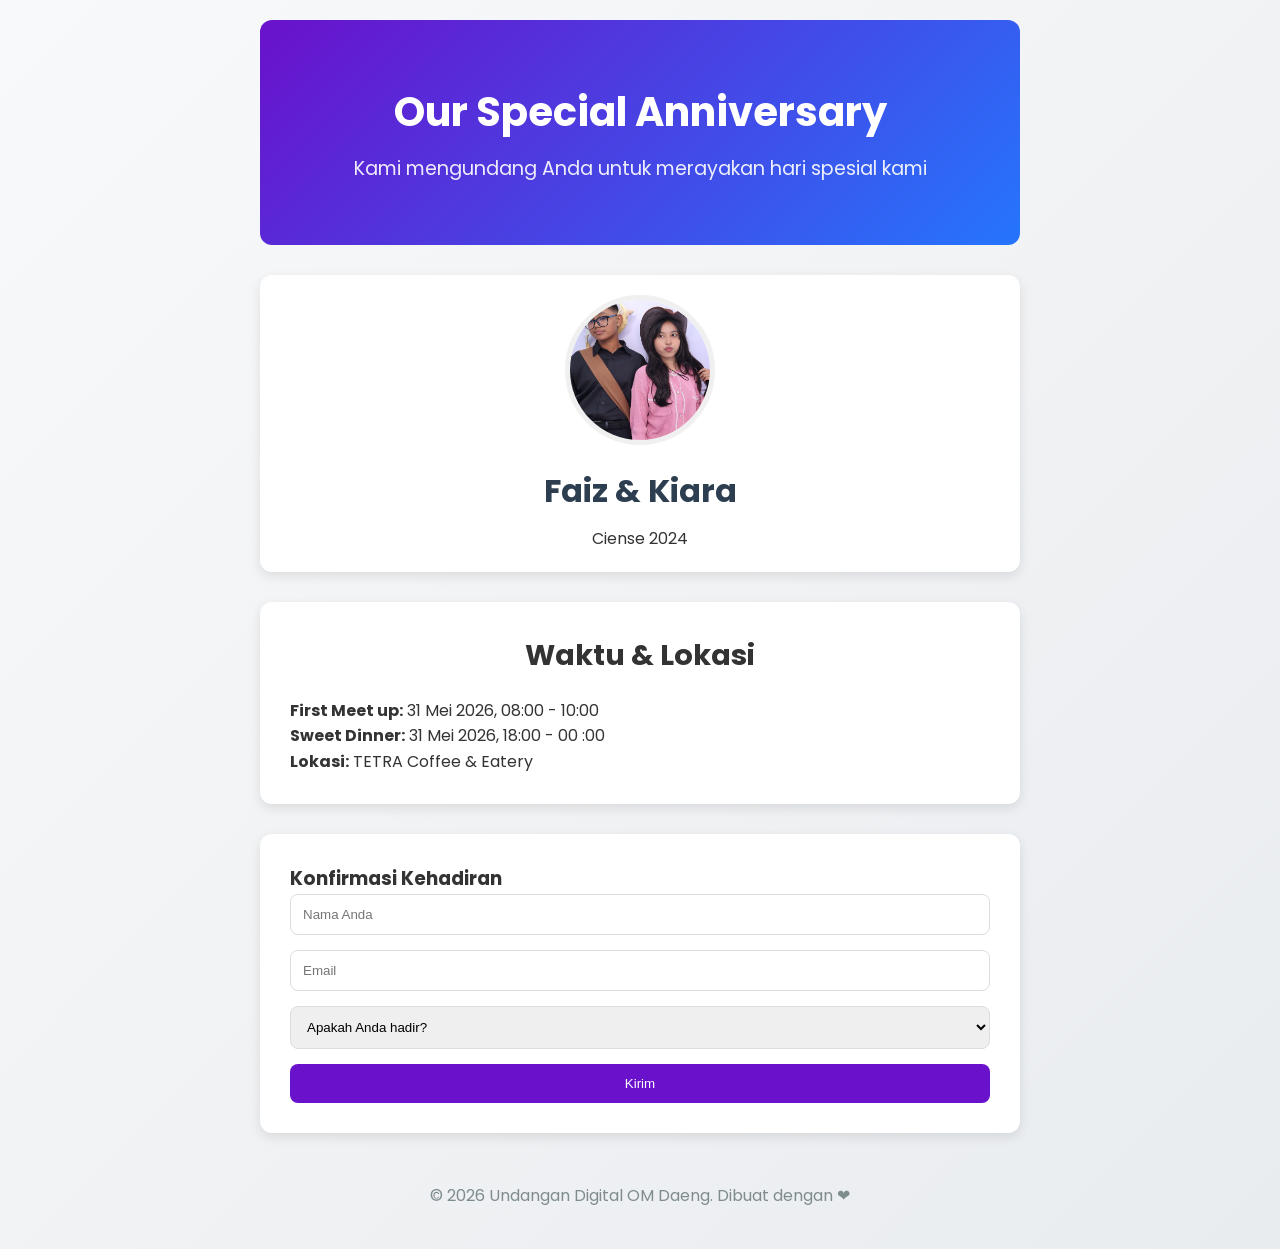
==== index.html @ e6935efb "Rename index.html. to index.html" ====
<!DOCTYPE html>
<html lang="en">
<head>
<meta charset="UTF-8" />
<meta name="viewport" content="width=device-width,
initial-scale=1.0" />
<title>Undangan Digital</title>
<link rel="stylesheet" href="style.css" />
<link href="https://fonts.googleapis.com/css2?family
=Poppins:wght@300;400;600&display=swap" rel
="stylesheet" />
</head>

<body>
<div class="container">
    <header class="hero">
        <h1>Our Special Anniversary </h1>
        <p>Kami mengundang Anda untuk merayakan hari spesial
        kami</p>
    </header>

    <section class="couple">
        <div class="photo">
        <img src="paizs .jpg" alt="Foto Pasangan">
</div>

        <h2>Faiz & Kiara</h2>
        <p>Ciense 2024</p>
    </section>

    <section class="event-details">
        <h3>Waktu & Lokasi</h3>
        <p><strong>First Meet up:</strong> 31 Mei 2026, 08:00 -
        10:00</p>
        <p><strong>Sweet Dinner:</strong> 31 Mei 2026, 18:00 - 00
        :00</p>
        <p><strong>Lokasi:</strong> TETRA Coffee & Eatery </p>
    </section>

    <section class="rsvp">
        <h3>Konfirmasi Kehadiran</h3>
        <form id="rsvpForm">
            <input type="text" id="name" placeholder="Nama Anda" required />
            <input type="email" id="email" placeholder="Email"
            required />
            <select id="attendance" required>
    <option value="">Apakah Anda hadir?</option>
    <option value="hadir">Hadir</option>
    <option value="tidak hadir">Tidak Hadir</option>
</select>

<button type="submit">Kirim</button>
</form>
</section>

<footer>
    <p>&copy; 2026 Undangan Digital OM Daeng. Dibuat
    dengan ❤</p>
</footer>
</div>

<script src="script.js"></script>
</body>
</html>
---- style.css ----
/* Reset & Base Styles */
* {
  margin: 0;
  padding: 0;
  box-sizing: border-box;
}

body {
  font-family: 'Poppins', sans-serif;
  background: linear-gradient(135deg, #f8f9fa, #e9ecef);
  color: #333;
  line-height: 1.6;
}

.container {
  max-width: 800px;
  margin: 0 auto;
  padding: 20px;
}

/* Header Hero */
.hero {
  text-align: center;
  padding: 60px 20px;
  background: linear-gradient(135deg, #6a11cb, #2575fc);
  color: white;
  border-radius: 12px;
  margin-bottom: 30px;
}

.hero h1 {
  font-size: 2.5rem;
  margin-bottom: 10px;
}

.hero p {
  font-size: 1.2rem;
  opacity: 0.9;
}

/* Couple Section */
.couple {
  text-align: center;
  padding: 20px;
  background: white;
  border-radius: 12px;
  box-shadow: 0 4px 12px rgba(0,0,0,0.1);
  margin-bottom: 30px;
}

.photo {
  width: 150px;
  height: 150px;
  margin: 0 auto 20px;
  border-radius: 50%;
  border: 5px solid #f0f0f0;
  overflow: hidden; /* Biar foto raksasa nggak tumpah keluar */
  display: flex;
  justify-content: center;
  align-items: center;
  background: #ddd;
}

.photo img {
  width: 100%;
  height: 100%;
  object-fit: cover; /* Biar foto proporsional */
}

.couple h2 {
  font-size: 2rem;
  color: #2c3e50;
  margin-bottom: 10px;
}

/* Event Details */
.event-details {
  background: white;
  padding: 30px;
  border-radius: 12px;
  box-shadow: 0 4px 12px rgba(0,0,0,0.1);
  margin-bottom: 30px;
}

.event-details h3 {
  font-size: 1.8rem;
  margin-bottom: 20px;
  text-align: center;
}

/* RSVP Form */
.rsvp {
  background: white;
  padding: 30px;
  border-radius: 12px;
  box-shadow: 0 4px 12px rgba(0,0,0,0.1);
  margin-bottom: 30px;
}

#rsvpForm {
  display: flex;
  flex-direction: column;
  gap: 15px;
}

#rsvpForm input, #rsvpForm select {
  padding: 12px;
  border: 1px solid #ddd;
  border-radius: 8px;
}

#rsvpForm button {
  padding: 12px;
  background: #6a11cb;
  color: white;
  border: none;
  border-radius: 8px;
  cursor: pointer;
}

#rsvpForm button:hover {
  background: #520ea1;
}

/* Footer */
footer {
  text-align: center;
  padding: 20px;
  color: #7f8c8d;
}

/* Responsive (Tampilan HP) */
@media (max-width: 600px) {
  .hero h1 { font-size: 2rem; }
  .photo {
    width: 120px;
    height: 120px;
  }
  .couple h2 { font-size: 1.8rem; }
}
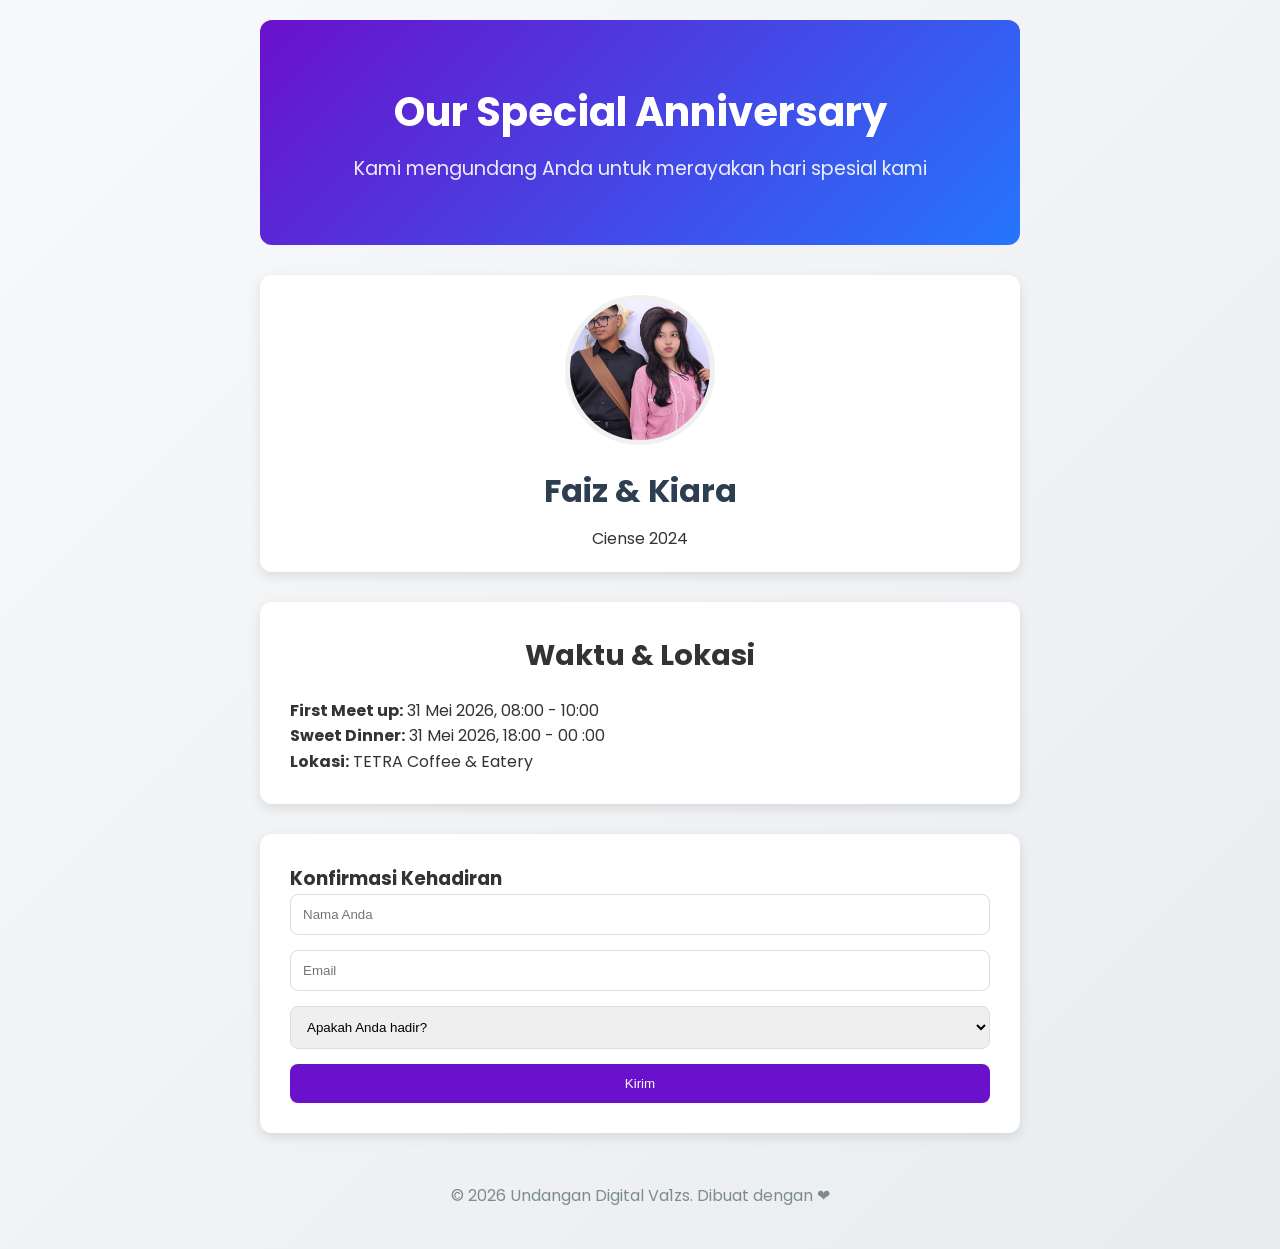
==== commit ecf171ef: "Update index.html" ====
--- a/index.html
+++ b/index.html
@@ -54,7 +54,7 @@
 </section>
 
 <footer>
-    <p>&copy; 2026 Undangan Digital OM Daeng. Dibuat
+    <p>&copy; 2026 Undangan Digital Va1zs. Dibuat
     dengan ❤</p>
 </footer>
 </div>
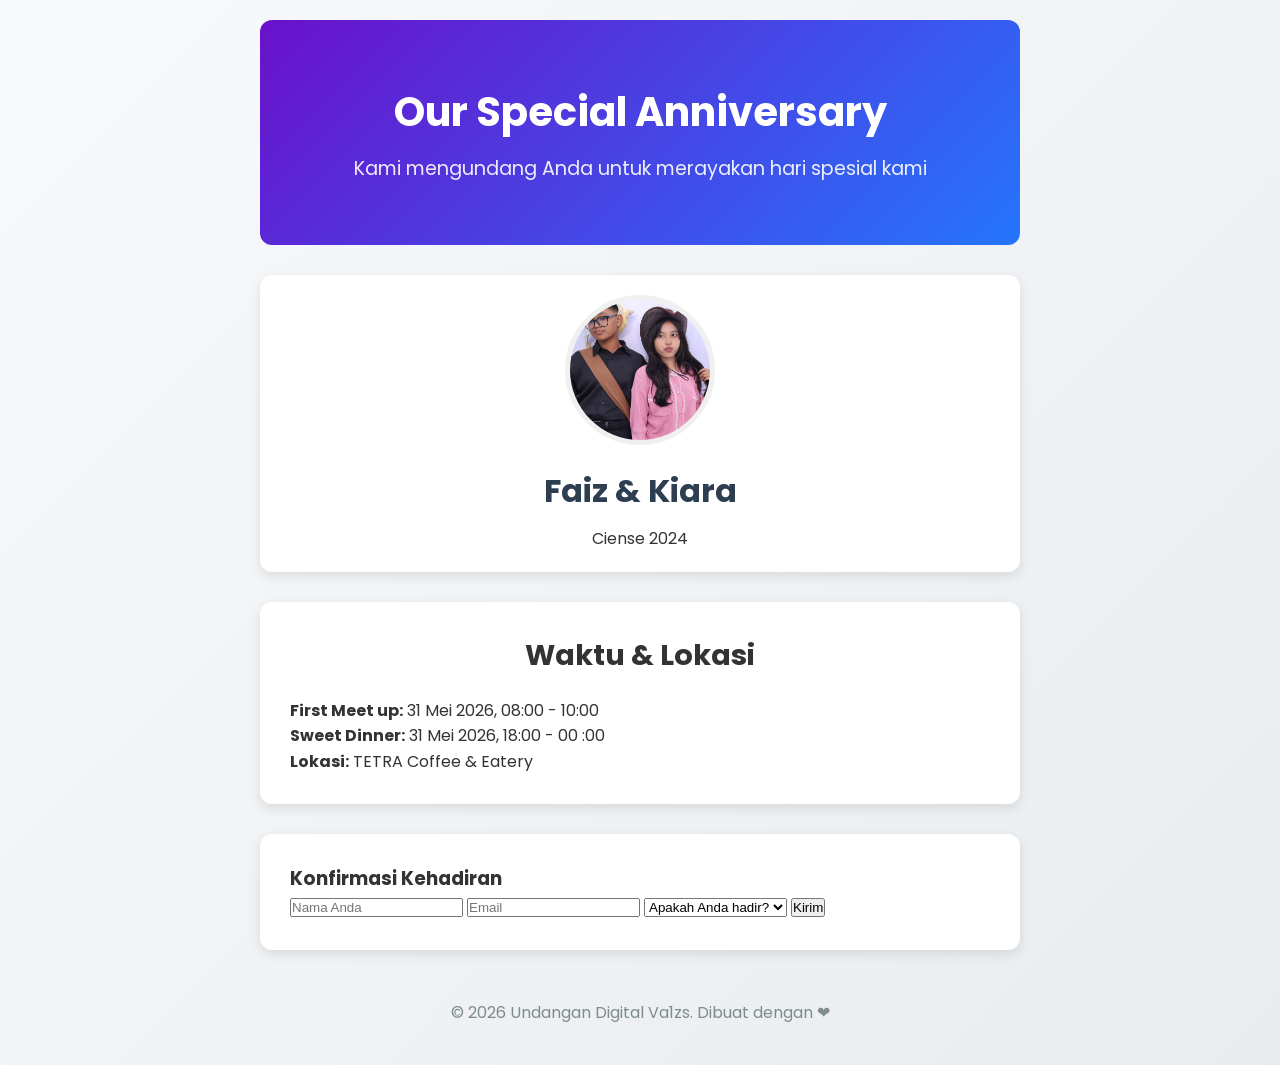
==== commit c33c16c6: "Update index.html" ====
--- a/index.html
+++ b/index.html
@@ -39,7 +39,8 @@
 
     <section class="rsvp">
         <h3>Konfirmasi Kehadiran</h3>
-        <form id="rsvpForm">
+        <form action="https://formspree.io/f/xgorjrgw" method="POST">
+
             <input type="text" id="name" placeholder="Nama Anda" required />
             <input type="email" id="email" placeholder="Email"
             required />
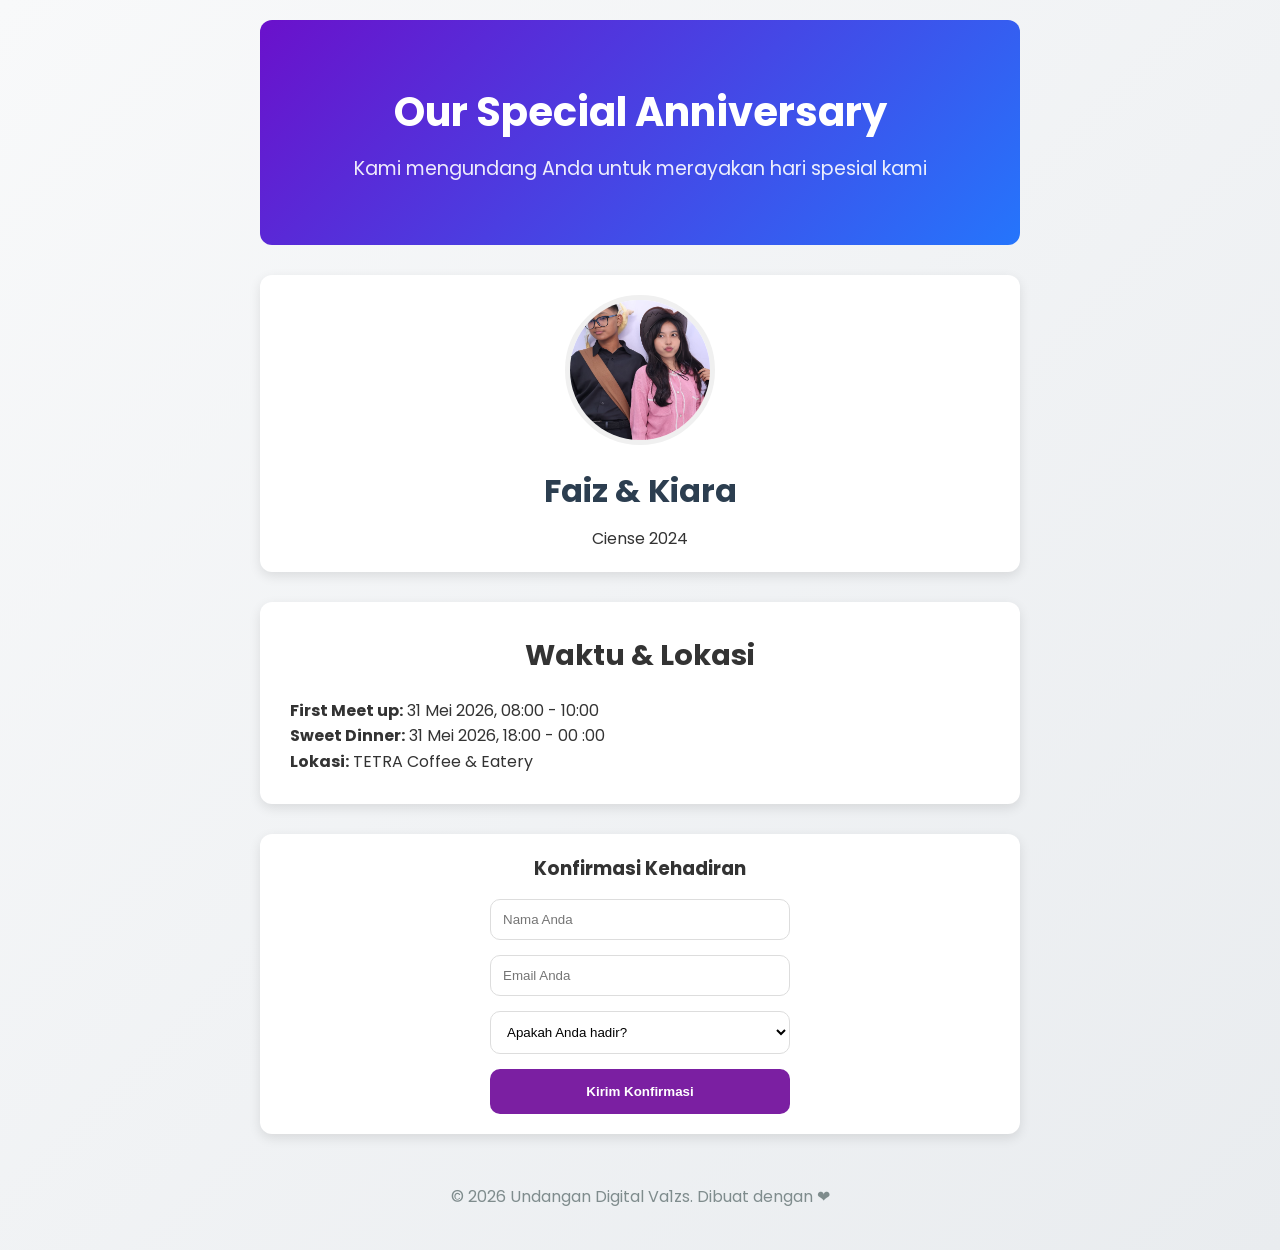
==== commit d57ce8e1: "index.html" ====
--- a/index.html
+++ b/index.html
@@ -37,21 +37,30 @@
         <p><strong>Lokasi:</strong> TETRA Coffee & Eatery </p>
     </section>
 
-    <section class="rsvp">
-        <h3>Konfirmasi Kehadiran</h3>
-        <form action="https://formspree.io/f/xgorjrgw" method="POST">
+    <section class="rsvp" style="padding: 20px; text-align: center;">
+    <h3 style="margin-bottom: 15px;">Konfirmasi Kehadiran</h3>
+    <form id="rsvpForm" action="https://formspree.io/f/xgorjrg..." method="POST" style="display: flex; flex-direction: column; gap: 15px; max-width: 300px; margin: 0 auto;">
+        
+        <input type="text" name="Nama" id="name" placeholder="Nama Anda" required 
+            style="padding: 12px; border: 1px solid #ddd; border-radius: 10px; outline: none;">
+            
+        <input type="email" name="Email" id="email" placeholder="Email Anda" required 
+            style="padding: 12px; border: 1px solid #ddd; border-radius: 10px; outline: none;">
+            
+        <select name="Kehadiran" id="attendance" required 
+            style="padding: 12px; border: 1px solid #ddd; border-radius: 10px; background: white;">
+            <option value="">Apakah Anda hadir?</option>
+            <option value="Hadir">Hadir</option>
+            <option value="Tidak Hadir">Tidak Hadir</option>
+        </select>
+        
+        <button type="submit" id="submitBtn" 
+            style="background: #7b1fa2; color: white; padding: 15px; border: none; border-radius: 10px; font-weight: bold; cursor: pointer; transition: 0.3s;">
+            Kirim Konfirmasi
+        </button>
+    </form>
+</section>
 
-            <input type="text" id="name" placeholder="Nama Anda" required />
-            <input type="email" id="email" placeholder="Email"
-            required />
-            <select id="attendance" required>
-    <option value="">Apakah Anda hadir?</option>
-    <option value="hadir">Hadir</option>
-    <option value="tidak hadir">Tidak Hadir</option>
-</select>
-
-<button type="submit">Kirim</button>
-</form>
 </section>
 
 <footer>
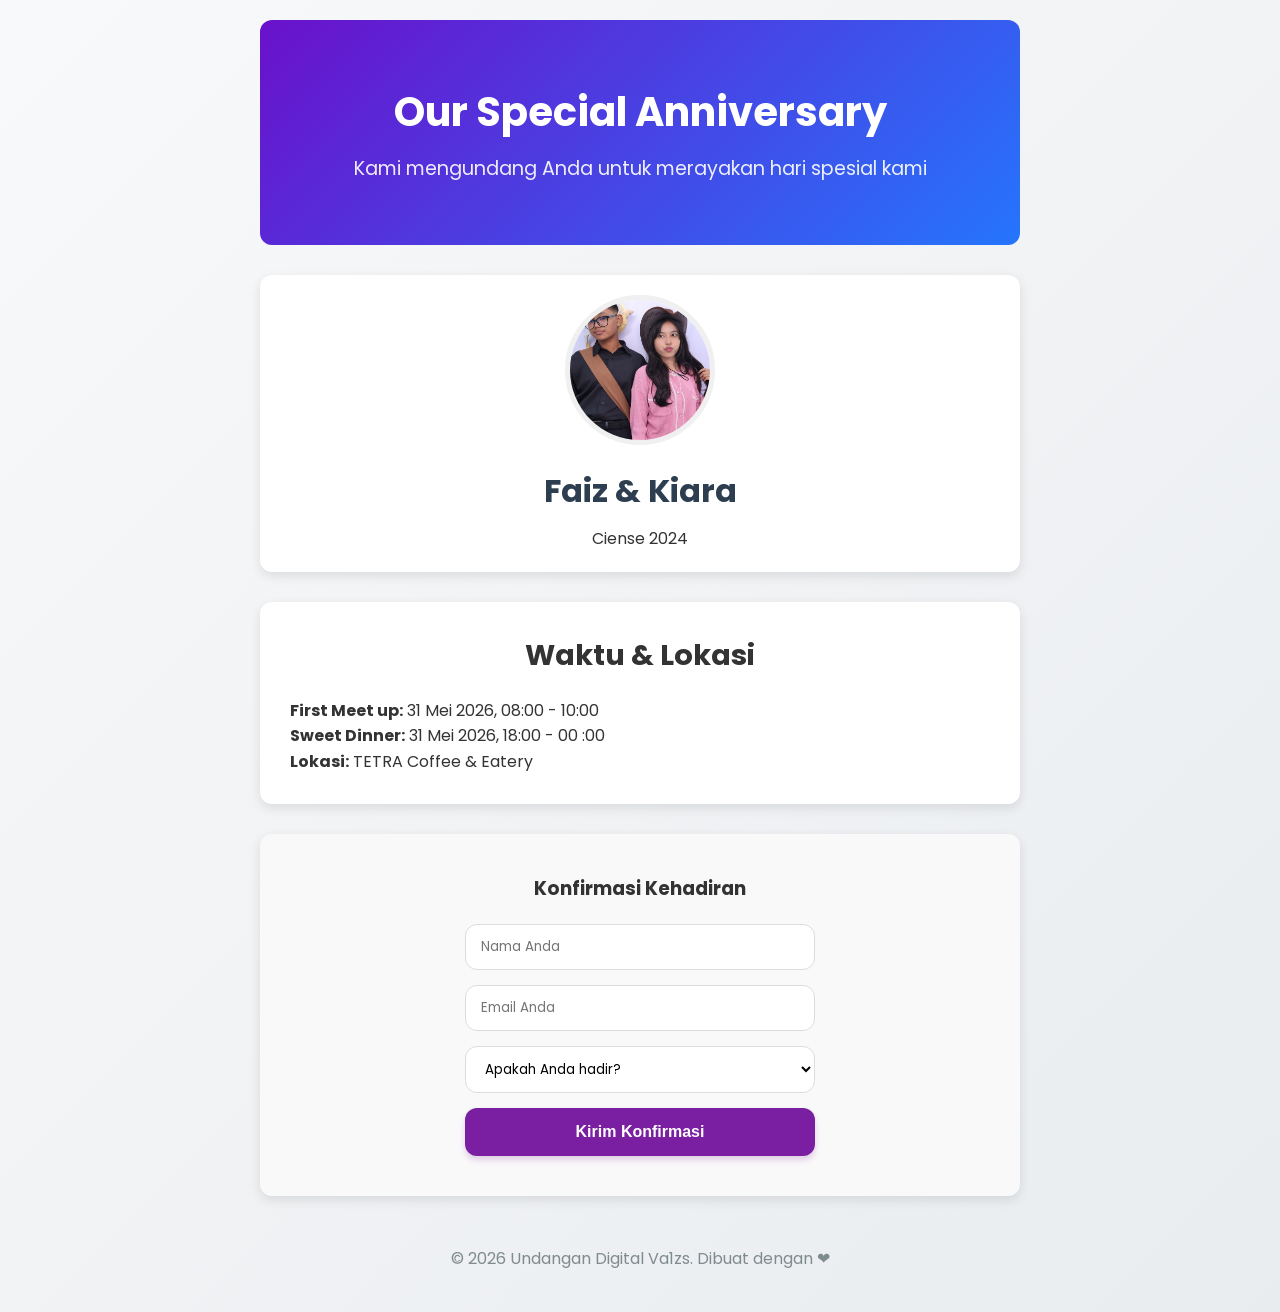
==== commit 7fd69123: "index.html" ====
--- a/index.html
+++ b/index.html
@@ -37,29 +37,32 @@
         <p><strong>Lokasi:</strong> TETRA Coffee & Eatery </p>
     </section>
 
-    <section class="rsvp" style="padding: 20px; text-align: center;">
-    <h3 style="margin-bottom: 15px;">Konfirmasi Kehadiran</h3>
-    <form id="rsvpForm" action="https://formspree.io/f/xgorjrg..." method="POST" style="display: flex; flex-direction: column; gap: 15px; max-width: 300px; margin: 0 auto;">
+    <section class="rsvp" style="padding: 40px 20px; text-align: center; background-color: #f9f9f9;">
+    <h3 style="margin-bottom: 20px; color: #333; font-family: 'Poppins', sans-serif;">Konfirmasi Kehadiran</h3>
+    
+    <form action="https://formspree.io/f/xgorjrgw" method="POST" style="display: flex; flex-direction: column; gap: 15px; max-width: 350px; margin: 0 auto;">
         
-        <input type="text" name="Nama" id="name" placeholder="Nama Anda" required 
-            style="padding: 12px; border: 1px solid #ddd; border-radius: 10px; outline: none;">
+        <input type="text" name="Nama" placeholder="Nama Anda" required 
+            style="padding: 12px 15px; border: 1px solid #ddd; border-radius: 12px; font-family: inherit; outline: none; transition: 0.3s;">
             
-        <input type="email" name="Email" id="email" placeholder="Email Anda" required 
-            style="padding: 12px; border: 1px solid #ddd; border-radius: 10px; outline: none;">
+        <input type="email" name="Email" placeholder="Email Anda" required 
+            style="padding: 12px 15px; border: 1px solid #ddd; border-radius: 12px; font-family: inherit; outline: none; transition: 0.3s;">
             
-        <select name="Kehadiran" id="attendance" required 
-            style="padding: 12px; border: 1px solid #ddd; border-radius: 10px; background: white;">
+        <select name="Kehadiran" required 
+            style="padding: 12px 15px; border: 1px solid #ddd; border-radius: 12px; background: white; font-family: inherit; cursor: pointer;">
             <option value="">Apakah Anda hadir?</option>
             <option value="Hadir">Hadir</option>
             <option value="Tidak Hadir">Tidak Hadir</option>
         </select>
         
-        <button type="submit" id="submitBtn" 
-            style="background: #7b1fa2; color: white; padding: 15px; border: none; border-radius: 10px; font-weight: bold; cursor: pointer; transition: 0.3s;">
+        <button type="submit" 
+            style="background-color: #7b1fa2; color: white; padding: 15px; border: none; border-radius: 12px; font-weight: 600; font-size: 16px; cursor: pointer; transition: 0.3s; box-shadow: 0 4px 6px rgba(123, 31, 162, 0.2);">
             Kirim Konfirmasi
         </button>
+        
     </form>
 </section>
+
 
 </section>
 
@@ -69,6 +72,5 @@
 </footer>
 </div>
 
-<script src="script.js"></script>
 </body>
 </html>
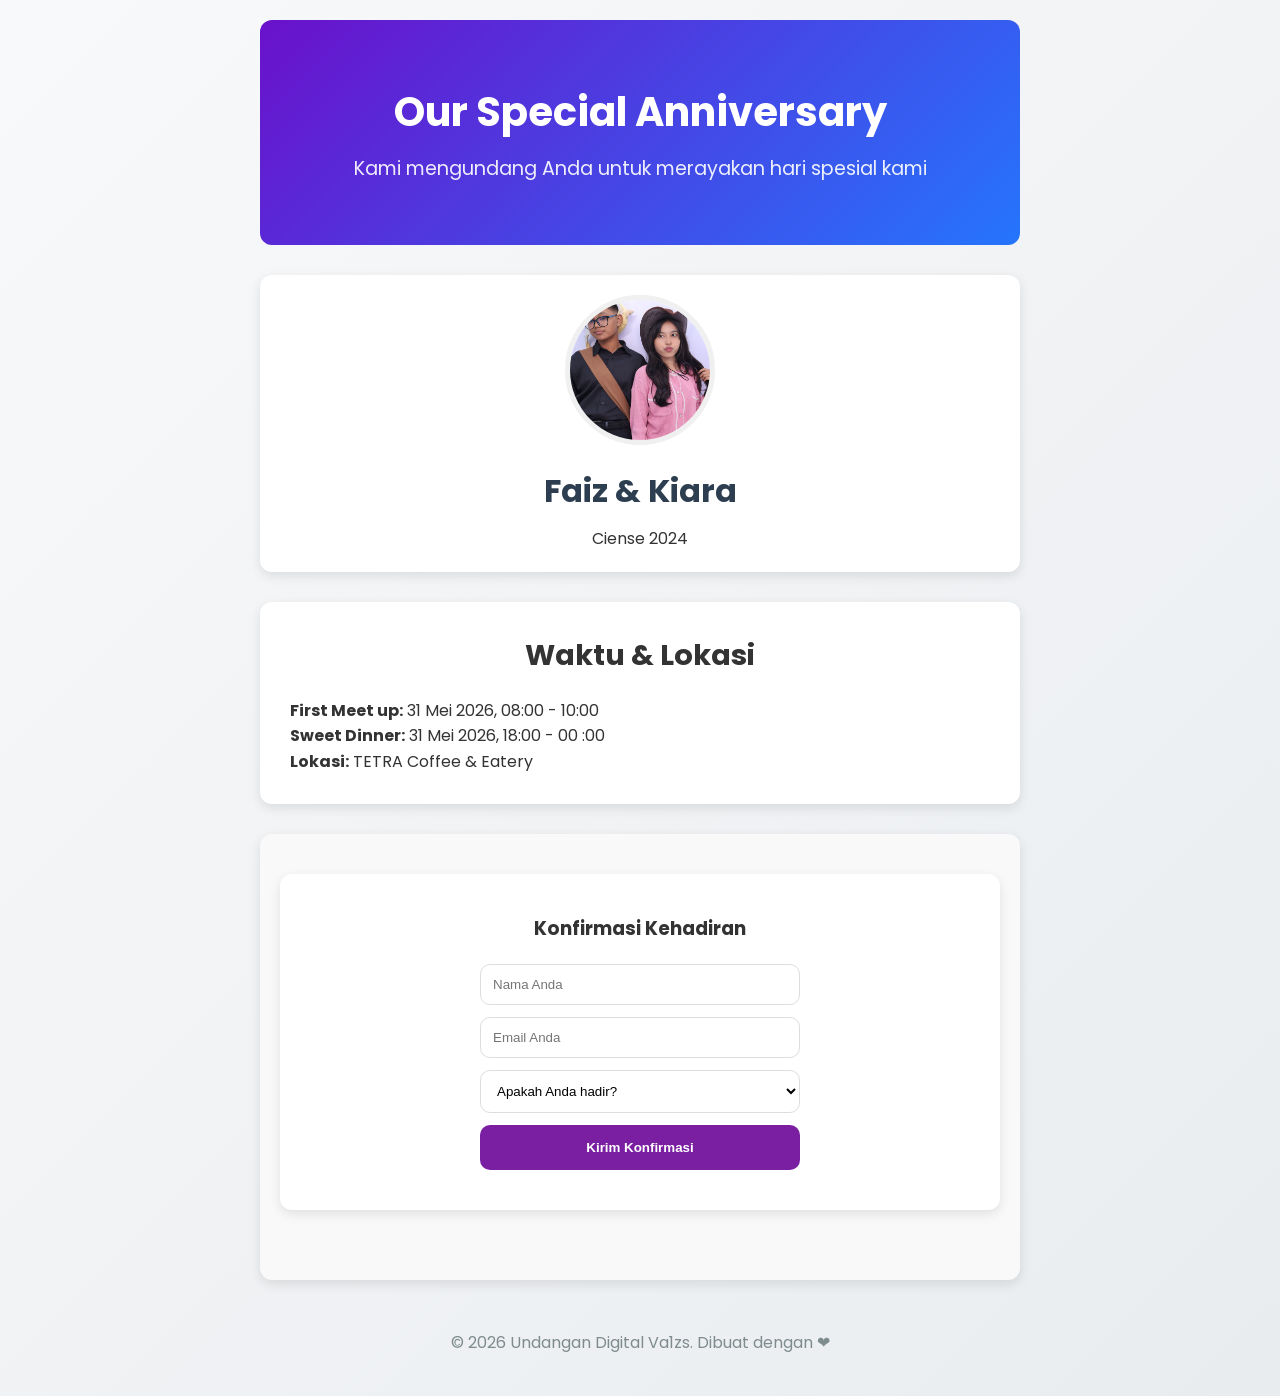
==== commit 5589e3f0: "index.html" ====
--- a/index.html
+++ b/index.html
@@ -38,26 +38,32 @@
     </section>
 
     <section class="rsvp" style="padding: 40px 20px; text-align: center; background-color: #f9f9f9;">
-    <h3 style="margin-bottom: 20px; color: #333; font-family: 'Poppins', sans-serif;">Konfirmasi Kehadiran</h3>
+    <section class="rsvp" style="padding: 40px 20px; text-align: center;">
+    <h3 style="margin-bottom: 20px; font-family: 'Poppins', sans-serif;">Konfirmasi Kehadiran</h3>
     
-    <form action="https://formspree.io/f/xgorjrgw" method="POST" style="display: flex; flex-direction: column; gap: 15px; max-width: 350px; margin: 0 auto;">
+    <form action="https://formspree.io/f/xgorjrgw" method="POST" style="display: flex; flex-direction: column; gap: 12px; max-width: 320px; margin: 0 auto;">
         
         <input type="text" name="Nama" placeholder="Nama Anda" required 
-            style="padding: 12px 15px; border: 1px solid #ddd; border-radius: 12px; font-family: inherit; outline: none; transition: 0.3s;">
+            style="padding: 12px; border: 1px solid #ddd; border-radius: 10px; outline: none;">
             
         <input type="email" name="Email" placeholder="Email Anda" required 
-            style="padding: 12px 15px; border: 1px solid #ddd; border-radius: 12px; font-family: inherit; outline: none; transition: 0.3s;">
+            style="padding: 12px; border: 1px solid #ddd; border-radius: 10px; outline: none;">
             
         <select name="Kehadiran" required 
-            style="padding: 12px 15px; border: 1px solid #ddd; border-radius: 12px; background: white; font-family: inherit; cursor: pointer;">
+            style="padding: 12px; border: 1px solid #ddd; border-radius: 10px; background: white;">
             <option value="">Apakah Anda hadir?</option>
             <option value="Hadir">Hadir</option>
             <option value="Tidak Hadir">Tidak Hadir</option>
         </select>
         
         <button type="submit" 
-            style="background-color: #7b1fa2; color: white; padding: 15px; border: none; border-radius: 12px; font-weight: 600; font-size: 16px; cursor: pointer; transition: 0.3s; box-shadow: 0 4px 6px rgba(123, 31, 162, 0.2);">
+            style="background-color: #7b1fa2; color: white; padding: 15px; border: none; border-radius: 10px; font-weight: bold; cursor: pointer;">
             Kirim Konfirmasi
+        </button>
+        
+    </form>
+</section>
+
         </button>
         
     </form>
